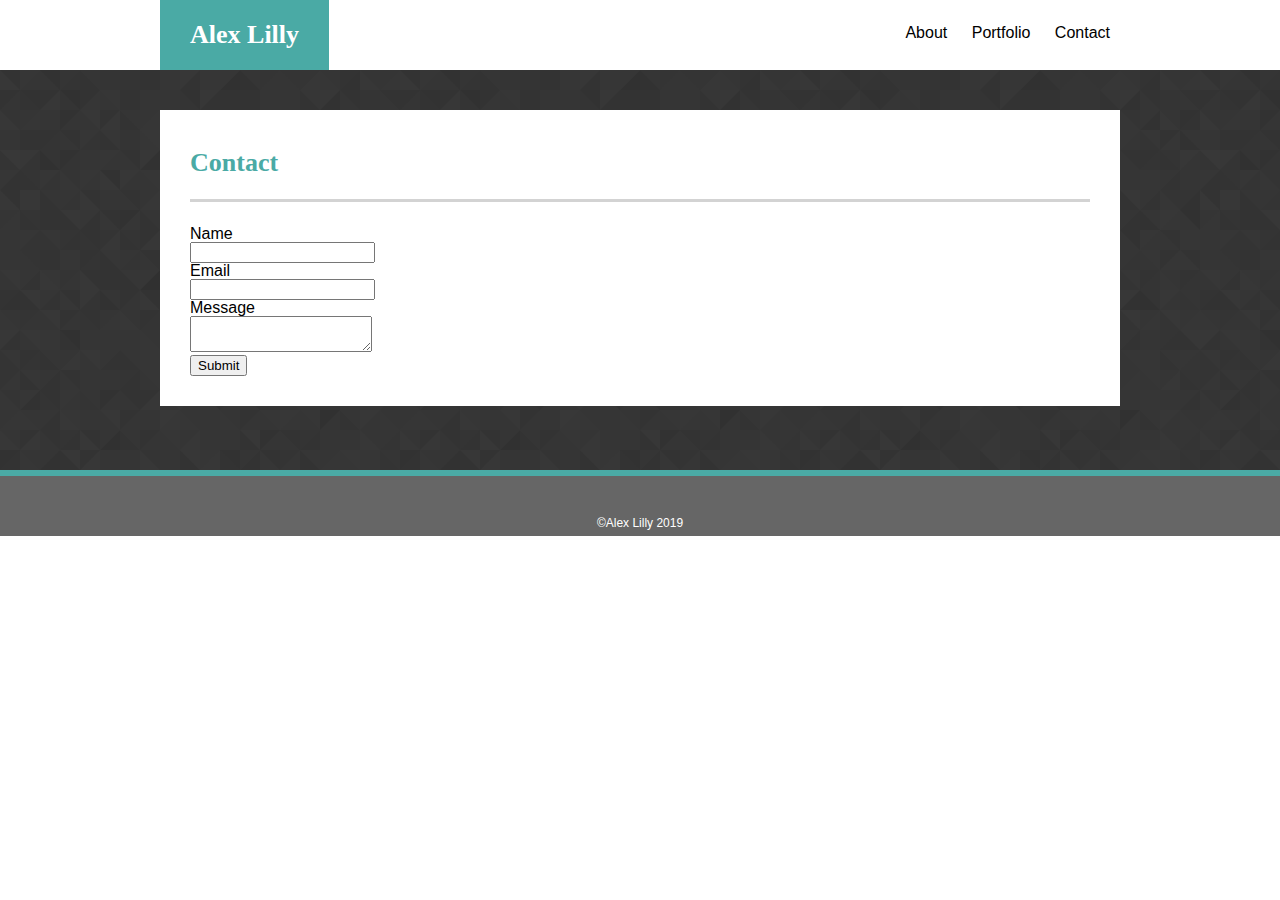
==== contact.html @ 7cb4adfc "contact page almost done" ====
<!DOCTYPE html>
<html>
<head>
    <meta charset="utf-8">
    <meta http-equiv="X-UA-Compatible" content="IE=edge">
    <title>Alex Lilly - Contacts</title>
    <meta name="viewport" content="width=device-width, initial-scale=1">
    <link rel="stylesheet" type="text/css" media="screen" href="reset.css">
    <link rel="stylesheet" type="text/css" media="screen" href="style.css">
    <script src="main.js"></script>
</head>
<body>
    <header>
        <div id="alex">
            <h1>Alex Lilly</h1>
        </div>
        
        <ul id="nav">
            <li>About</li>
            <li>Portfolio</li>
            <li>Contact</li>   
        </ul>
        
    </header>
    <div class="background">
        <div class="content">
            <h2>Contact</h2>
            <hr>
            <br>
            <form>
                <p>Name</p>
                <input type="text" name="name">
                <p>Email</p>
                <input type="text" name="email">
                <p>Message</p>
                <textarea name="message" id="message"></textarea>
            </form>

            <button>Submit</button>
        </div>
    </div>
    <footer>©Alex Lilly 2019</footer>
</body>
</html>
---- style.css ----
header{
    height: 70px;
    width: 960px;
    margin: auto;
}

h1{
    line-height: 70px;
}

#alex{
    font-family: Georgia, 'Times New Roman', Times, serif;
    color: white;
    font-size: 26px;
    font-weight: bold;
    height: 100%;
    float: left;
    display: block;
    text-align: center;
    background-color: #4aaaa5;
    padding-left: 30px;
    padding-right: 30px;
}

#nav{
    float: right;
    display: inline;
    line-height: 65px;
    font-family: Arial, Helvetica, sans-serif;
}

h2{
    font-family: Georgia, 'Times New Roman', Times, serif;
    font-size: 26px;
    font-weight: bold;
    color: #4aaaa5;
    padding-top: 10px;
    padding-bottom: 15px;
}

hr{
    border-style: solid;
    border-color: lightgray;
    border-top-width: 1px;
    border-bottom-width: 2px;
}

li{
    display: inline;
    padding-left: 10px;
    padding-right: 10px;
}

p{
    font-family: Arial, Helvetica, sans-serif;
    font-weight: 100;
}

.content{
    position: relative;
    z-index: 2;
    top: 40px;
    width: 900px;
    margin: auto;
    background-color: white;
    padding: 30px;
}

#message{

}

footer{
    color: white;
    font-family: Arial, Helvetica, sans-serif;
    font-size: 12px;
    height: 60px;
    border-top-color: #4aaaa5;
    border-top-width: 6px;
    border-top-style: solid;
    text-align: center;
    margin: auto;
    background-color: #666666;
    line-height: 95px
}

.background{
    height: 400px;
    z-index: 1;
    background-image: url("assets/images/prism.png")
    /* padding: 50px; */
}
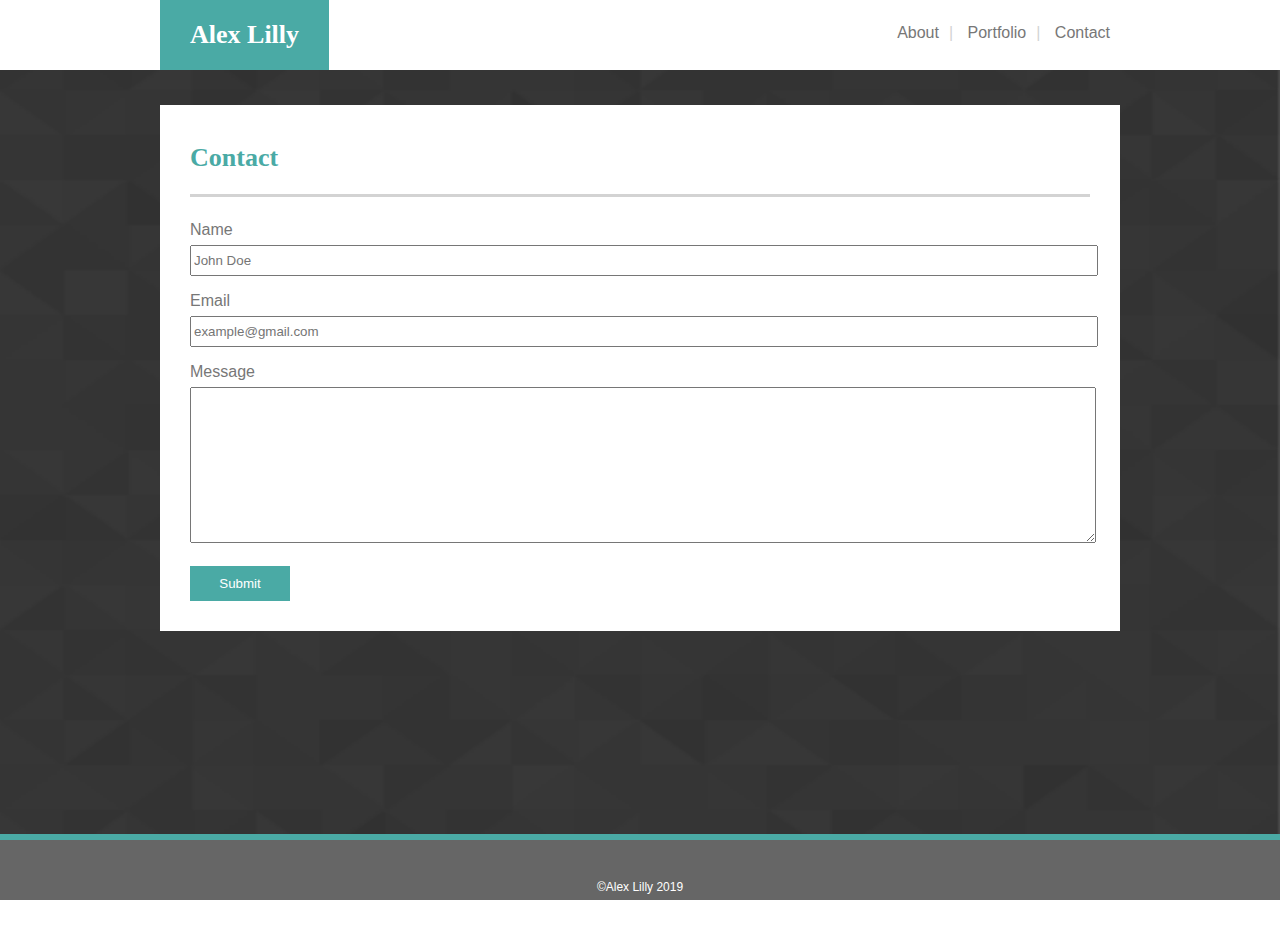
==== commit dd3fdcc5: "Finished contact.html and index.html" ====
--- a/contact.html
+++ b/contact.html
@@ -10,35 +10,35 @@
     <script src="main.js"></script>
 </head>
 <body>
+    <img id="background" src="assets/images/prism.png" alt="">
+    <div id="banner"></div>
     <header>
+        
         <div id="alex">
             <h1>Alex Lilly</h1>
         </div>
+        <ul id="nav">
+            <li><a href="index.html">About</a></li>|
+            <li><a href="portfolio.html">Portfolio</a></li>|
+            <li><a href="contact.html">Contact</a></li>   
+        </ul>   
+    </header>
         
-        <ul id="nav">
-            <li>About</li>
-            <li>Portfolio</li>
-            <li>Contact</li>   
-        </ul>
-        
-    </header>
-    <div class="background">
-        <div class="content">
-            <h2>Contact</h2>
-            <hr>
-            <br>
-            <form>
-                <p>Name</p>
-                <input type="text" name="name">
-                <p>Email</p>
-                <input type="text" name="email">
-                <p>Message</p>
-                <textarea name="message" id="message"></textarea>
-            </form>
+    <div class="content">
+        <h2 class="heading">Contact</h2>
+        <hr>
+        <form>
+            <p id="name">Name</p>
+            <input type="text" name="name" placeholder="John Doe">
+            <p id="email">Email</p>
+            <input type="text" name="email" placeholder="example@gmail.com">
+            <p id="message">Message</p>
+            <textarea name="message"></textarea>
+        </form>
+        <button>Submit</button>
+    </div>
 
-            <button>Submit</button>
-        </div>
-    </div>
     <footer>©Alex Lilly 2019</footer>
+
 </body>
 </html>--- a/style.css
+++ b/style.css
@@ -1,7 +1,24 @@
 header{
+    position: fixed;
+    left: 0;
+    right: 0;
+    margin: auto;
+    background-color: white;
+    z-index: 4;
     height: 70px;
     width: 960px;
-    margin: auto;
+    margin-bottom: 30px;
+}
+
+#banner{
+    position: fixed;
+    top: 0;
+    left: 0;
+    background-color: white;
+    z-index: 3;
+    width: 100%;
+    height: 70px;
+
 }
 
 h1{
@@ -27,9 +44,10 @@
     display: inline;
     line-height: 65px;
     font-family: Arial, Helvetica, sans-serif;
+    color: lightgray;
 }
 
-h2{
+.heading{
     font-family: Georgia, 'Times New Roman', Times, serif;
     font-size: 26px;
     font-weight: bold;
@@ -51,6 +69,11 @@
     padding-right: 10px;
 }
 
+a{
+    color: #777777;
+    text-decoration: none;
+}
+
 p{
     font-family: Arial, Helvetica, sans-serif;
     font-weight: 100;
@@ -59,22 +82,64 @@
 .content{
     position: relative;
     z-index: 2;
-    top: 40px;
+    top: 105px;
     width: 900px;
     margin: auto;
+    font-size: 16px;
+    color: #777777;
     background-color: white;
     padding: 30px;
 }
 
+form{
+    width: 100%;
+}
+
+#name{
+    height: 40px;
+    line-height: 50px;
+}
+
+#email{
+    height: 40px;
+    line-height: 50px;
+}
+
 #message{
+    height: 40px;
+    line-height: 50px;
+}
 
+input{
+    /* padding-left: 5px;
+    padding-right: 5px; */
+    width: 100%;
+    height: 25px;
+}
+
+textarea{
+    width: 100%;
+    height: 150px;
+}
+
+button{
+    margin-top: 20px;
+    background-color: #4aaaa5;
+    color: white;
+    height: 35px;
+    width: 100px;
+    border: none;
 }
 
 footer{
+    position: absolute;
+    z-index: 2;
     color: white;
     font-family: Arial, Helvetica, sans-serif;
     font-size: 12px;
     height: 60px;
+    width: 100%;
+    bottom: 0;
     border-top-color: #4aaaa5;
     border-top-width: 6px;
     border-top-style: solid;
@@ -84,9 +149,34 @@
     line-height: 95px
 }
 
-.background{
-    height: 400px;
+html{
+    height: 100%;
+    width: 100%;
+}
+
+body{
+    position: relative;
+    z-index: 0;
+    height:100%;
+    width: 100%;
+}
+#background{
+    position: fixed;
     z-index: 1;
-    background-image: url("assets/images/prism.png")
+    height: 100%;
+    width: 100%
     /* padding: 50px; */
 }
+
+#headshot{
+    margin-top: 20px;
+    margin-right: 25px;
+    float: left;
+}
+
+.about{
+    position: relative;
+    top: 10px;
+    margin-bottom: 10px;
+    line-height: 2;
+}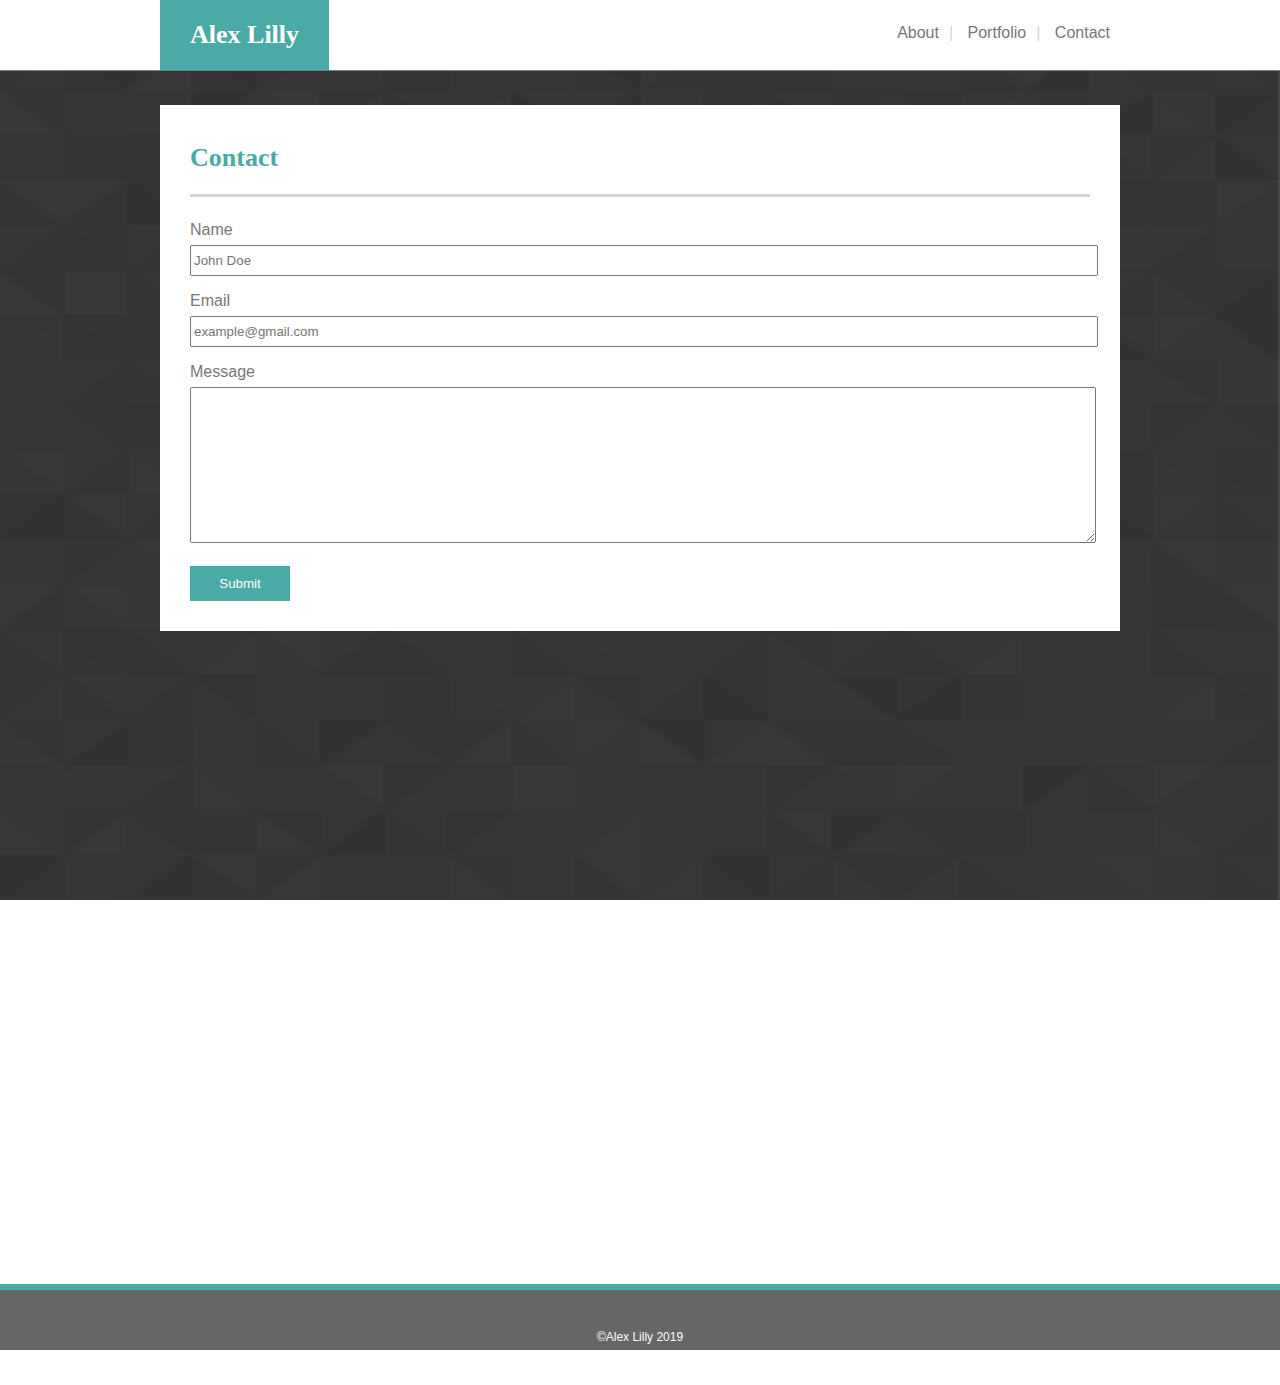
==== commit 00b52f8d: "fixed banner border" ====
--- a/contact.html
+++ b/contact.html
@@ -1,5 +1,5 @@
 <!DOCTYPE html>
-<html>
+<html lang="en-us">
 <head>
     <meta charset="utf-8">
     <meta http-equiv="X-UA-Compatible" content="IE=edge">
--- a/style.css
+++ b/style.css
@@ -4,10 +4,11 @@
     right: 0;
     margin: auto;
     background-color: white;
-    z-index: 4;
+    z-index: 5;
     height: 70px;
     width: 960px;
     margin-bottom: 30px;
+
 }
 
 #banner{
@@ -15,9 +16,12 @@
     top: 0;
     left: 0;
     background-color: white;
-    z-index: 3;
+    z-index: 4;
     width: 100%;
     height: 70px;
+    border-bottom-color: slategrey;
+    border-bottom-style: solid;
+    border-bottom-width: 1px;
 
 }
 
@@ -150,22 +154,21 @@
 }
 
 html{
-    height: 100%;
+    height: 150%;
     width: 100%;
 }
 
 body{
-    position: relative;
+    position: absolute;
     z-index: 0;
-    height:100%;
+    height:150%;
     width: 100%;
 }
 #background{
     position: fixed;
     z-index: 1;
     height: 100%;
-    width: 100%
-    /* padding: 50px; */
+    width: 100%;
 }
 
 #headshot{
@@ -179,4 +182,28 @@
     top: 10px;
     margin-bottom: 10px;
     line-height: 2;
+}
+
+.pic{
+    margin: 10px;
+}
+
+td{
+    position: relative;
+    height: 0px;
+}
+
+.label{
+    position: relative;
+    z-index: 3;
+    margin-left: 10px;
+    margin-right: 10px;
+    text-align: center;
+    bottom: 90px;
+    margin-bottom: -90px;
+    background-color: #4aaaa5;
+    color: white;
+    height: 60px;
+    font-size: 24px;
+    line-height: 58px;
 }